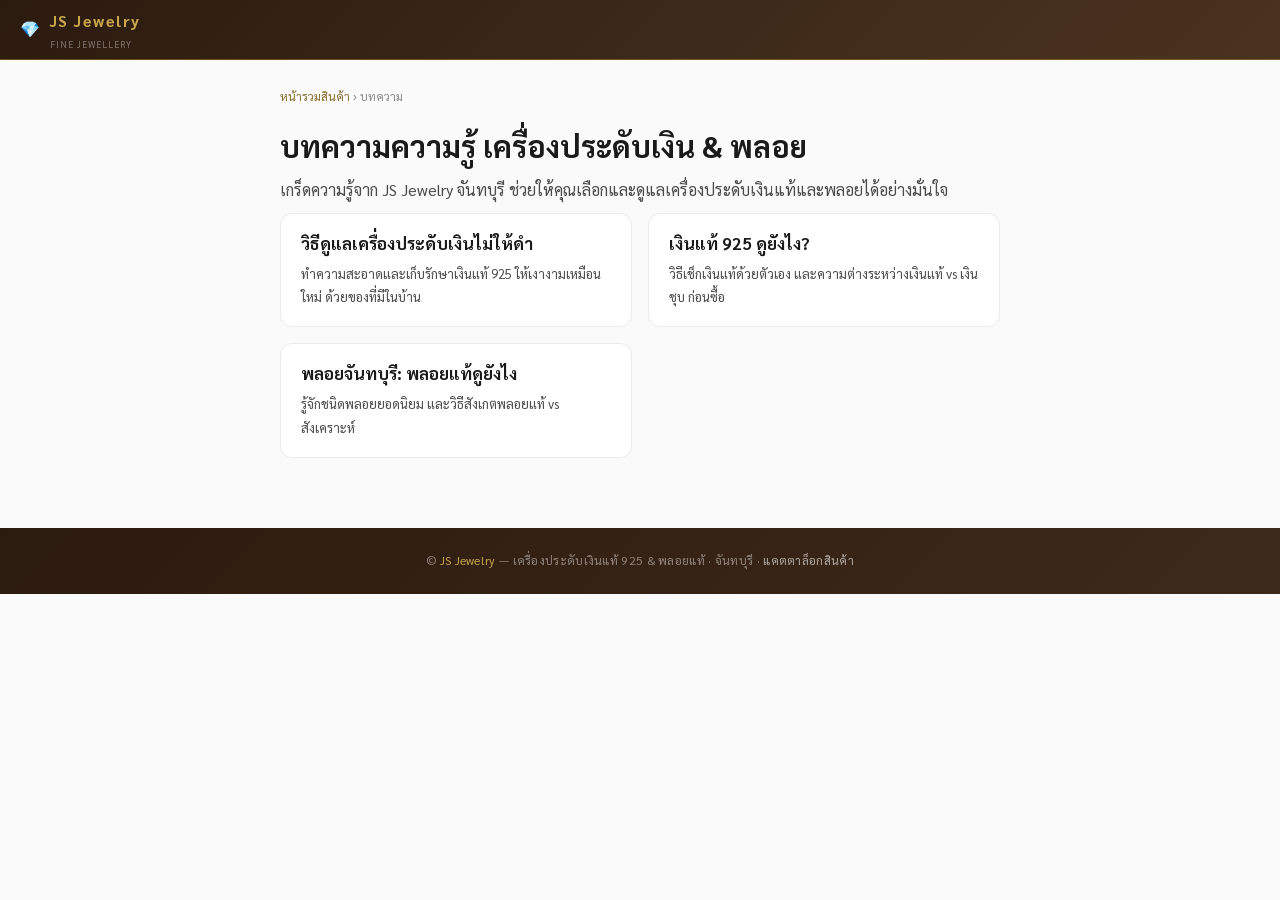
==== article/index.html @ 69dde5c7 "Add SEO articles Add SEO articles" ====
<!DOCTYPE html>
<html lang="th">
<head>
<meta charset="UTF-8">
<meta name="viewport" content="width=device-width, initial-scale=1.0">
<title>บทความความรู้ เครื่องประดับเงินแท้ & พลอย | JS Jewelry จันทบุรี</title>
<meta name="description" content="รวมบทความความรู้เรื่องเครื่องประดับเงินแท้ 925 และพลอยแท้ วิธีดูแล วิธีเช็กเงินแท้ และพลอยจันทบุรี โดย JS Jewelry ร้านเครื่องประดับเงินและพลอย จันทบุรี">
<link rel="canonical" href="https://jsjewelry.pages.dev/article/">
<meta name="robots" content="index,follow">
<meta property="og:type" content="website">
<meta property="og:title" content="บทความความรู้ เครื่องประดับเงินแท้ & พลอย | JS Jewelry">
<meta property="og:description" content="รวมบทความความรู้เรื่องเครื่องประดับเงินแท้ 925 และพลอยแท้ จันทบุรี">
<meta property="og:image" content="https://jsjewelry.pages.dev/Image%20logo.png">
<meta property="og:url" content="https://jsjewelry.pages.dev/article/">
<link href="https://fonts.googleapis.com/css2?family=Sarabun:wght@300;400;500;600;700&display=swap" rel="stylesheet">
<link rel="stylesheet" href="/article/style.css">
</head>
<body>
<header class="nav"><a href="/catalog">💎 <span>JS Jewelry<span class="sub">FINE JEWELLERY</span></span></a></header>
<main class="wrap">
<nav class="crumb"><a href="/catalog">หน้ารวมสินค้า</a> › บทความ</nav>
<h1>บทความความรู้ เครื่องประดับเงิน & พลอย</h1>
<p class="lead">เกร็ดความรู้จาก JS Jewelry จันทบุรี ช่วยให้คุณเลือกและดูแลเครื่องประดับเงินแท้และพลอยได้อย่างมั่นใจ</p>
<div class="card-list">
  <a class="acard" href="/article/silver-care"><h2>วิธีดูแลเครื่องประดับเงินไม่ให้ดำ</h2><p>ทำความสะอาดและเก็บรักษาเงินแท้ 925 ให้เงางามเหมือนใหม่ ด้วยของที่มีในบ้าน</p></a>
  <a class="acard" href="/article/real-silver-925"><h2>เงินแท้ 925 ดูยังไง?</h2><p>วิธีเช็กเงินแท้ด้วยตัวเอง และความต่างระหว่างเงินแท้ vs เงินชุบ ก่อนซื้อ</p></a>
  <a class="acard" href="/article/chanthaburi-gems"><h2>พลอยจันทบุรี: พลอยแท้ดูยังไง</h2><p>รู้จักชนิดพลอยยอดนิยม และวิธีสังเกตพลอยแท้ vs สังเคราะห์</p></a>
</div>
</main>
<footer class="footer">© <span>JS Jewelry</span> — เครื่องประดับเงินแท้ 925 &amp; พลอยแท้ · จันทบุรี · <a href="/catalog" style="color:rgba(255,255,255,.6)">แคตตาล็อกสินค้า</a></footer>
</body>
</html>
---- article/style.css ----
:root{--gold:#C9A84C;--gold-d:#8A6D2F;--gold-bg:#FBF7EE;--bg:#FAFAFA;--t1:#1A1A1A;--t2:#4B4B4B;--t3:#8A8A8A;--border:rgba(0,0,0,.08)}
*{box-sizing:border-box;margin:0;padding:0}
body{font-family:'Sarabun',sans-serif;background:var(--bg);color:var(--t1);line-height:1.8}
img{display:block;max-width:100%}a{color:var(--gold-d);text-decoration:none}a:hover{text-decoration:underline}
.nav{background:linear-gradient(135deg,#2B1A0E,#3E2A1A 55%,#4A3220);border-bottom:1px solid rgba(201,168,76,.35);height:60px;display:flex;align-items:center;padding:0 20px;position:sticky;top:0;z-index:10}
.nav a{color:var(--gold);font-weight:700;letter-spacing:1.5px;font-size:16px;display:flex;align-items:center;gap:8px;text-decoration:none}
.nav .sub{font-size:9px;color:rgba(255,255,255,.4);letter-spacing:1px;display:block;font-weight:400}
.wrap{max-width:760px;margin:0 auto;padding:26px 20px 70px}
.crumb{font-size:12px;color:var(--t3);margin-bottom:18px}
h1{font-size:30px;font-weight:700;line-height:1.35;color:var(--t1);margin-bottom:10px}
@media(max-width:600px){h1{font-size:24px}}
.lead{font-size:16px;color:var(--t2);margin-bottom:8px}
.meta{font-size:12px;color:var(--t3);border-bottom:1px solid var(--border);padding-bottom:16px;margin-bottom:22px}
h2{font-size:21px;font-weight:700;color:var(--gold-d);margin:28px 0 10px;line-height:1.4}
h3{font-size:17px;font-weight:600;margin:18px 0 6px}
p{margin-bottom:14px;color:var(--t1)}
ul,ol{margin:0 0 16px 22px}li{margin-bottom:8px}
.tip{background:var(--gold-bg);border-left:4px solid var(--gold);border-radius:8px;padding:14px 18px;margin:18px 0;font-size:15px}
.cta{background:linear-gradient(135deg,#2B1A0E,#3E2A1A);color:#fff;border-radius:14px;padding:22px 24px;margin:30px 0 10px;text-align:center}
.cta h3{color:var(--gold);margin:0 0 6px;font-size:19px}
.cta p{color:rgba(255,255,255,.75);margin-bottom:14px;font-size:14px}
.btns{display:flex;gap:10px;justify-content:center;flex-wrap:wrap}
.btn{display:inline-block;padding:11px 22px;border-radius:9px;font-weight:700;font-size:14px}
.btn-line{background:#06C755;color:#fff}.btn-shop{background:var(--gold);color:#3E2A1A}
.related{margin-top:28px;border-top:1px solid var(--border);padding-top:18px}
.related a{display:block;padding:8px 0;font-weight:600}
.card-list{display:grid;grid-template-columns:1fr 1fr;gap:16px;margin-top:8px}
@media(max-width:600px){.card-list{grid-template-columns:1fr}}
.acard{background:#fff;border:1px solid var(--border);border-radius:12px;padding:18px 20px;transition:box-shadow .2s,transform .2s}
.acard:hover{box-shadow:0 8px 24px rgba(0,0,0,.08);transform:translateY(-3px)}
.acard h2{font-size:17px;color:var(--t1);margin:0 0 6px}.acard p{font-size:13px;color:var(--t2);margin:0}
.footer{background:linear-gradient(135deg,#2B1A0E,#3E2A1A);color:rgba(255,255,255,.45);text-align:center;padding:22px;font-size:12px;letter-spacing:.3px}.footer span{color:var(--gold)}
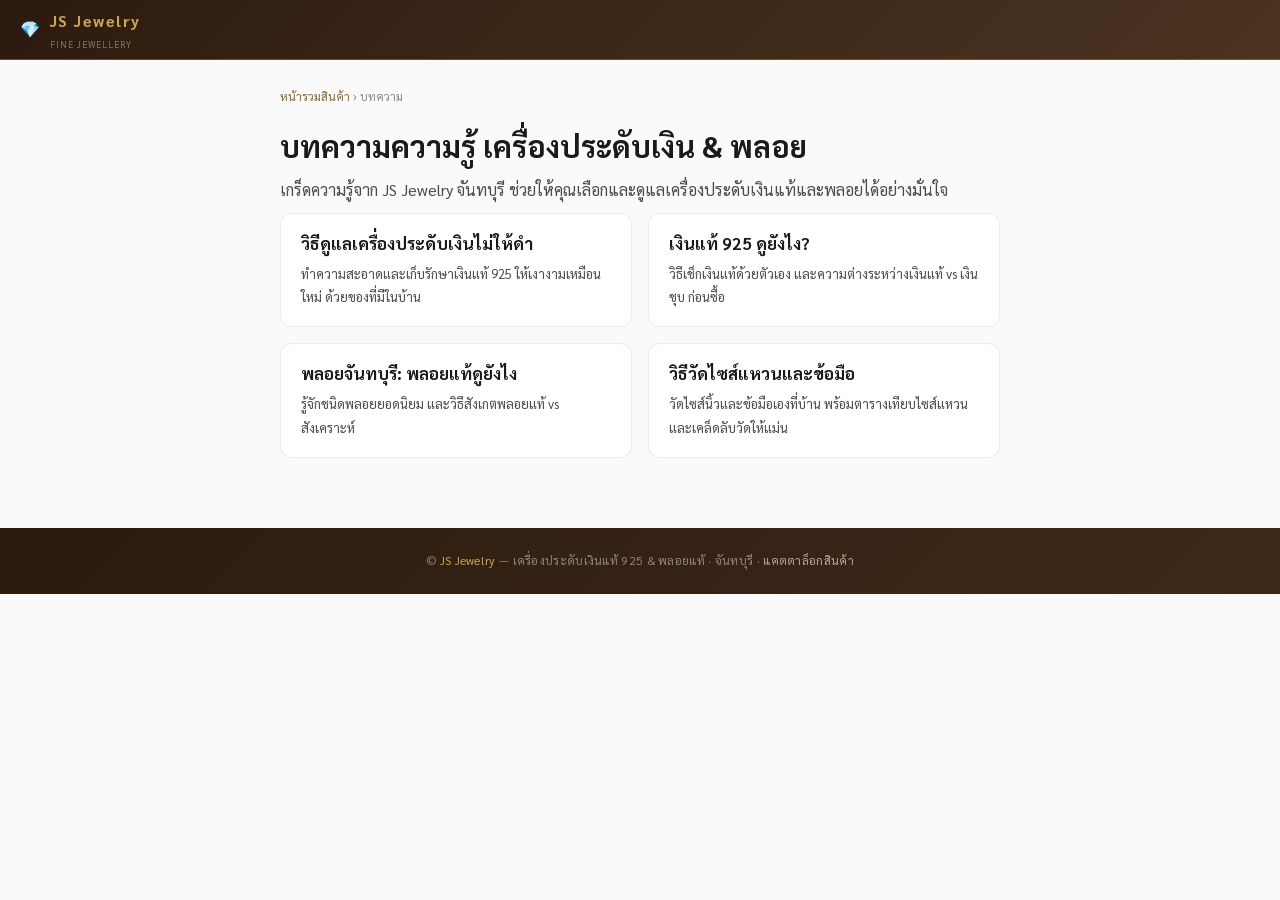
==== commit 87c84ca6: "Update index.html" ====
--- a/article/index.html
+++ b/article/index.html
@@ -25,6 +25,7 @@
   <a class="acard" href="/article/silver-care"><h2>วิธีดูแลเครื่องประดับเงินไม่ให้ดำ</h2><p>ทำความสะอาดและเก็บรักษาเงินแท้ 925 ให้เงางามเหมือนใหม่ ด้วยของที่มีในบ้าน</p></a>
   <a class="acard" href="/article/real-silver-925"><h2>เงินแท้ 925 ดูยังไง?</h2><p>วิธีเช็กเงินแท้ด้วยตัวเอง และความต่างระหว่างเงินแท้ vs เงินชุบ ก่อนซื้อ</p></a>
   <a class="acard" href="/article/chanthaburi-gems"><h2>พลอยจันทบุรี: พลอยแท้ดูยังไง</h2><p>รู้จักชนิดพลอยยอดนิยม และวิธีสังเกตพลอยแท้ vs สังเคราะห์</p></a>
+  <a class="acard" href="/article/ring-size"><h2>วิธีวัดไซส์แหวนและข้อมือ</h2><p>วัดไซส์นิ้วและข้อมือเองที่บ้าน พร้อมตารางเทียบไซส์แหวน และเคล็ดลับวัดให้แม่น</p></a>
 </div>
 </main>
 <footer class="footer">© <span>JS Jewelry</span> — เครื่องประดับเงินแท้ 925 &amp; พลอยแท้ · จันทบุรี · <a href="/catalog" style="color:rgba(255,255,255,.6)">แคตตาล็อกสินค้า</a></footer>
